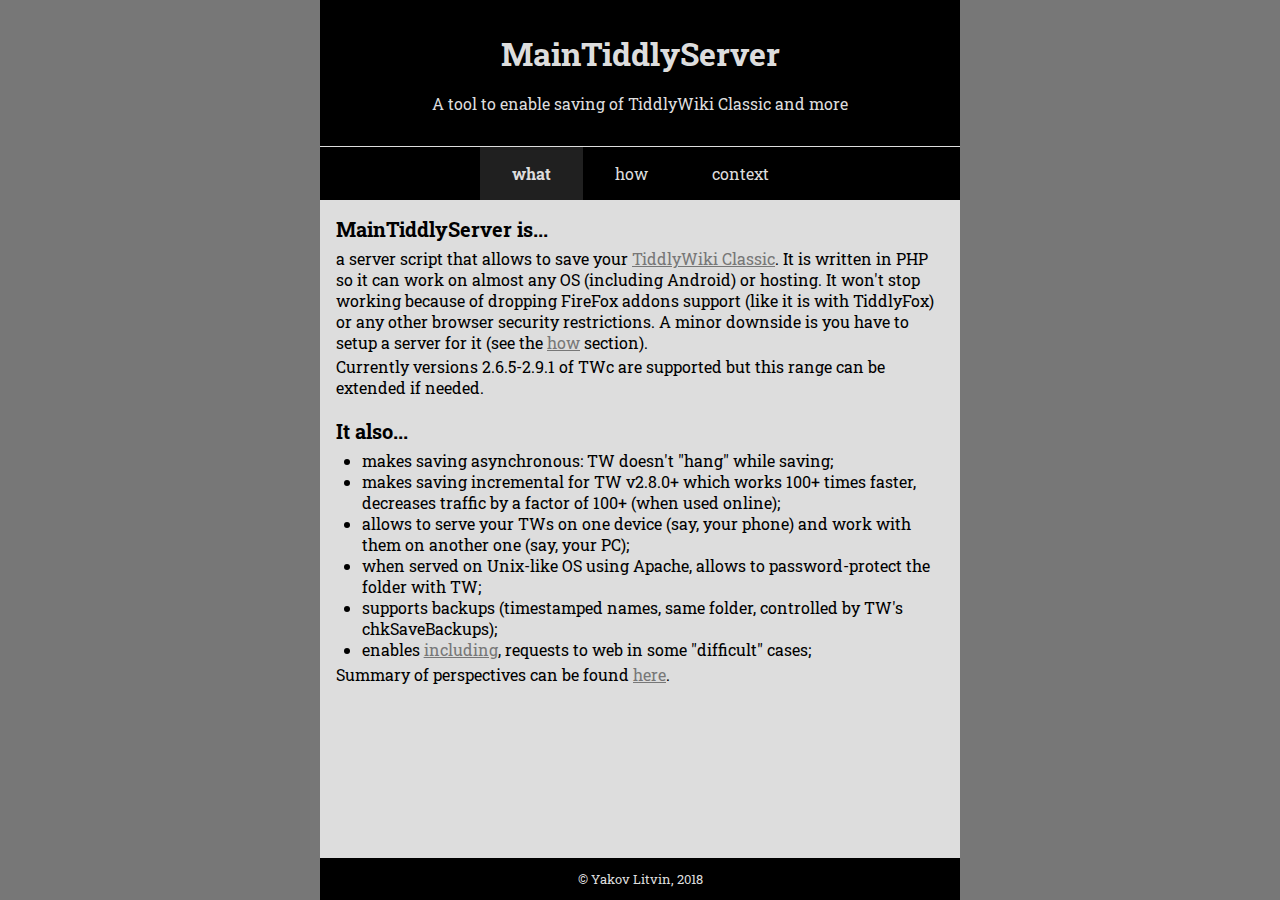
==== index.html @ 6994f8cf "add target _blank to the rest of the external links" ====
<!DOCTYPE html><html><head><title>MainTiddlyServer – A tool to enable saving of TiddlyWiki Classic and more</title><meta charset="UTF-8"><meta name="viewport" content="width=device-width, initial-scale=1"><link href="style.css" rel="stylesheet"></head><body><div class="wrapper"><header class="page_header"><div class="page_header__title">MainTiddlyServer</div><div class="page_header__subtitle">A tool to enable saving of TiddlyWiki Classic and more</div></header><nav class="navigation"><a class="navigation__link navigation__link_currently-opened" href="index.html">what</a><a class="navigation__link" href="usage.html">how</a><a class="navigation__link" href="about.html">context</a></nav><main><section><header>MainTiddlyServer is...</header><p>a server script that allows to save your <a href="https://classic.tiddlywiki.com/" target="_blank">TiddlyWiki Classic</a>.
It is written in PHP so it can work on almost any OS (including Android) or hosting.
It won't stop working because of dropping FireFox addons support (like it is with TiddlyFox)
or any other browser security restrictions.
A minor downside is you have to setup a server for it (see the <a href="usage.html">how</a> section).</p><p>Currently versions 2.6.5-2.9.1 of TWc are supported but this range can be extended if needed.</p></section><section><header>It also...</header><ul><li>makes saving asynchronous: TW doesn't "hang" while saving;</li><li>makes saving incremental for TW v2.8.0+ which works 100+ times faster,
decreases traffic by a factor of 100+ (when used online);</li><li>allows to serve your TWs on one device (say, your phone)
and work with them on another one (say, your PC);</li><li>when served on Unix-like OS using Apache, allows to password-protect the folder with TW;</li><li>supports backups (timestamped names, same folder, controlled by TW's chkSaveBackups);</li><li>enables <a href="http://yakovl.bplaced.net/TW/STP/STP.html" target="_blank">including</a>, requests to web in some "difficult" cases;</li></ul><p>Summary of perspectives can be found <a href="about.html#perspectives">here</a>.</p></section></main><footer>&copy; Yakov Litvin, 2018</footer></div></body></html>
---- style.css ----
@import url('https://fonts.googleapis.com/css?family=Roboto+Slab:400,700');
:root {
	--main-gray: #dddddd;
	font-family: 'Roboto Slab', sans-serif;
	font-size: 16px; /* let's set explicitly */
}
body {
	margin: 0;
	margin-left: calc(100vw - 100%); /* fixes the scrollbar jumping issue, see https://stackoverflow.com/q/6357870/3995261 */
	background-color: #777777;
}
.wrapper {
	background-color: var(--main-gray);

	width: 40em;
	max-width: 100%;
	/* horizontal align center */
	margin: 0 auto;

	/* stick footer to the bottom if the content is not long enough (see margin-top: auto) */
	min-height: 100vh;
	display: flex;
	flex-direction: column;
}
.page_header, main, footer {
	padding-left: 1rem;
	padding-right: 1rem;
	/* add some padding left and right, should be used on mobile */
}

.page_header {
	text-align: center;
	background-color: black;
	color: var(--main-gray);
	padding-top: 1.5em;
	padding-bottom: 1.5em;
	margin-bottom: 0.1em;
}
.page_header__title {
	padding: 0.25em 0 0.3em;
	font-size: 2rem;
	font-weight: 700;
}
.page_header__subtitle {
	padding: 0.5em 0;
}

.navigation {
	padding: 0; margin: 0;
	text-align: center;
	background-color: black;
	color: var(--main-gray);
}
.navigation__link {
	display: inline-block; padding: 1em 2em;
	text-decoration: none;
	color: inherit;
}
.navigation__link:hover { color: white; }
.navigation__link_currently-opened {
	font-weight: bold;
	pointer-events: none;
	cursor: default;
	background-color: #202020;
}

main {
	padding-top: 1em;
	padding-bottom: 1em;
	/*flex: 1 0 auto; /* growable non-shinkable: make footer stick to bottom */
}
main header {
	font-weight: 700;
	font-size: 1.25em;
	margin-top: 1.0em; margin-bottom: 0.3em;
}
main :first-child header { margin-top: 0em; }
main p, main section>ul, main section>ol {
	margin-top: 0.2em; margin-bottom: 0.2em;
}
main ul, main ol { padding-left: 1.6em; }
main a { color: #777777; }

footer {
	background-color: black;
	color: var(--main-gray);
	
	text-align: center;
	font-size: 0.8rem;
	
	margin-top: auto; /* https://stackoverflow.com/a/47640893/3995261 */
	width: 100%;
	box-sizing: border-box;
	padding-top: 1em;
	padding-bottom: 1em;
}
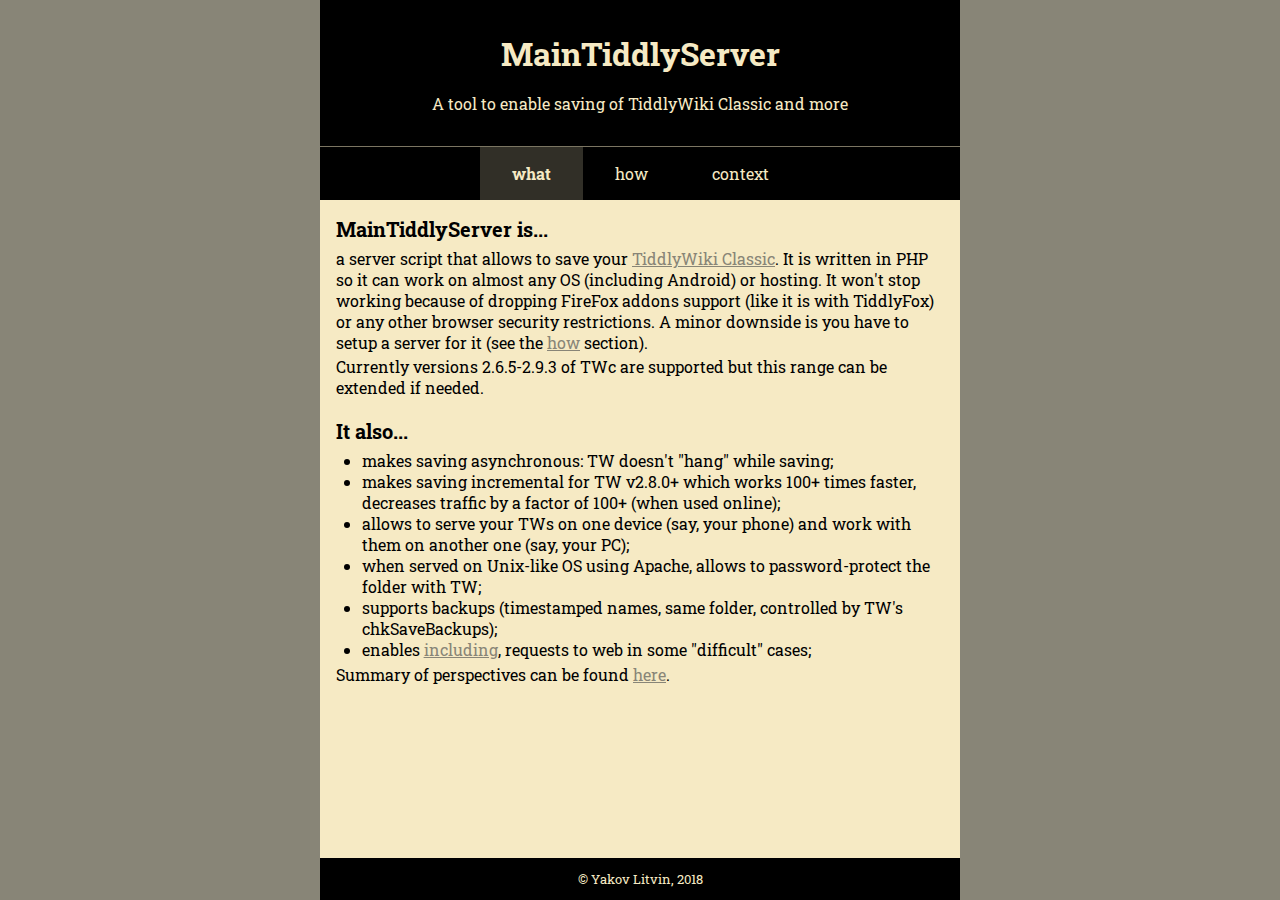
==== commit 86399f92: "update supported TW versions on index.html" ====
--- a/index.html
+++ b/index.html
@@ -1,7 +1,7 @@
-<!DOCTYPE html><html><head><title>MainTiddlyServer – A tool to enable saving of TiddlyWiki Classic and more</title><meta charset="UTF-8"><meta name="viewport" content="width=device-width, initial-scale=1"><link href="style.css" rel="stylesheet"></head><body><div class="wrapper"><header class="page_header"><div class="page_header__title">MainTiddlyServer</div><div class="page_header__subtitle">A tool to enable saving of TiddlyWiki Classic and more</div></header><nav class="navigation"><a class="navigation__link navigation__link_currently-opened" href="index.html">what</a><a class="navigation__link" href="usage.html">how</a><a class="navigation__link" href="about.html">context</a></nav><main><section><header>MainTiddlyServer is...</header><p>a server script that allows to save your <a href="https://classic.tiddlywiki.com/" target="_blank">TiddlyWiki Classic</a>.
+<!DOCTYPE html><html><head><title>MainTiddlyServer – A tool to enable saving of TiddlyWiki Classic and more</title><meta charset="UTF-8"><meta name="viewport" content="width=device-width, initial-scale=1"><link href="style.css" rel="stylesheet"></head><body><div class="wrapper"><header class="page-header"><div class="page-header__title">MainTiddlyServer</div><div class="page-header__subtitle">A tool to enable saving of TiddlyWiki Classic and more</div></header><nav class="navigation"><a class="navigation__link navigation__link_currently-opened" href="index.html">what</a><a class="navigation__link" href="usage.html">how</a><a class="navigation__link" href="about.html">context</a></nav><main><section><header>MainTiddlyServer is...</header><p>a server script that allows to save your <a href="https://classic.tiddlywiki.com/" target="_blank">TiddlyWiki Classic</a>.
 It is written in PHP so it can work on almost any OS (including Android) or hosting.
 It won't stop working because of dropping FireFox addons support (like it is with TiddlyFox)
 or any other browser security restrictions.
-A minor downside is you have to setup a server for it (see the <a href="usage.html">how</a> section).</p><p>Currently versions 2.6.5-2.9.1 of TWc are supported but this range can be extended if needed.</p></section><section><header>It also...</header><ul><li>makes saving asynchronous: TW doesn't "hang" while saving;</li><li>makes saving incremental for TW v2.8.0+ which works 100+ times faster,
+A minor downside is you have to setup a server for it (see the <a href="usage.html">how</a> section).</p><p>Currently versions 2.6.5-2.9.3 of TWc are supported but this range can be extended if needed.</p></section><section><header>It also...</header><ul><li>makes saving asynchronous: TW doesn't "hang" while saving;</li><li>makes saving incremental for TW v2.8.0+ which works 100+ times faster,
 decreases traffic by a factor of 100+ (when used online);</li><li>allows to serve your TWs on one device (say, your phone)
-and work with them on another one (say, your PC);</li><li>when served on Unix-like OS using Apache, allows to password-protect the folder with TW;</li><li>supports backups (timestamped names, same folder, controlled by TW's chkSaveBackups);</li><li>enables <a href="http://yakovl.bplaced.net/TW/STP/STP.html" target="_blank">including</a>, requests to web in some "difficult" cases;</li></ul><p>Summary of perspectives can be found <a href="about.html#perspectives">here</a>.</p></section></main><footer>&copy; Yakov Litvin, 2018</footer></div></body></html>+and work with them on another one (say, your PC);</li><li>when served on Unix-like OS using Apache, allows to password-protect the folder with TW;</li><li>supports backups (timestamped names, same folder, controlled by TW's chkSaveBackups);</li><li>enables <a href="http://yakovl.bplaced.net/TW/STP/STP.html" target="_blank">including</a>, requests to web in some "difficult" cases;</li></ul><p>Summary of perspectives can be found <a href="about.html#perspectives">here</a>.</p></section></main><footer class="wrapper__footer">&copy; Yakov Litvin, 2018</footer></div></body></html>--- a/style.css
+++ b/style.css
@@ -1,16 +1,26 @@
 @import url('https://fonts.googleapis.com/css?family=Roboto+Slab:400,700');
 :root {
-	--main-gray: #dddddd;
+	/* todo: try this approach instead for primary/opacity: https://stackoverflow.com/a/47831336/3995261 */
+	--primary-rgb: 246, 234, 196;
+	--darkish: #888577;
+	/* todo: try more colorizing, like:
+	   #8bd9f5 outside, #014353 for meta and main font color, #048cbd for links;
+	   check also TWC colors */
+	--meta-background: black;
 	font-family: 'Roboto Slab', sans-serif;
 	font-size: 16px; /* let's set explicitly */
 }
 body {
 	margin: 0;
-	margin-left: calc(100vw - 100%); /* fixes the scrollbar jumping issue, see https://stackoverflow.com/q/6357870/3995261 */
-	background-color: #777777;
+	background-color: var(--darkish);
+}
+@media (min-width: 60em) {
+	body {
+		margin-left: calc(100vw - 100%); /* fixes the scrollbar jumping issue, see https://stackoverflow.com/q/6357870/3995261 */
+	}
 }
 .wrapper {
-	background-color: var(--main-gray);
+	background-color: rgb(var(--primary-rgb));
 
 	width: 40em;
 	max-width: 100%;
@@ -22,52 +32,52 @@
 	display: flex;
 	flex-direction: column;
 }
-.page_header, main, footer {
+.page-header, main, .wrapper__footer {
 	padding-left: 1rem;
 	padding-right: 1rem;
 	/* add some padding left and right, should be used on mobile */
 }
+.page-header, .navigation, .wrapper__footer {
+	background-color: var(--meta-background);
+	color: rgb(var(--primary-rgb));
+	text-align: center;
+}
 
-.page_header {
-	text-align: center;
-	background-color: black;
-	color: var(--main-gray);
+.page-header {
 	padding-top: 1.5em;
 	padding-bottom: 1.5em;
 	margin-bottom: 0.1em;
+	box-shadow: 0 0.1em 0 rgba(0,0,0,0.5);
 }
-.page_header__title {
+.page-header__title {
 	padding: 0.25em 0 0.3em;
 	font-size: 2rem;
 	font-weight: 700;
 }
-.page_header__subtitle {
+.page-header__subtitle {
 	padding: 0.5em 0;
 }
 
 .navigation {
 	padding: 0; margin: 0;
-	text-align: center;
-	background-color: black;
-	color: var(--main-gray);
 }
 .navigation__link {
 	display: inline-block; padding: 1em 2em;
 	text-decoration: none;
 	color: inherit;
 }
-.navigation__link:hover { color: white; }
+.navigation__link:hover  { background-color: rgba(var(--primary-rgb), 0.3); }
+.navigation__link:active { background-color: rgba(var(--primary-rgb), 0.2); }
 .navigation__link_currently-opened {
 	font-weight: bold;
 	pointer-events: none;
 	cursor: default;
-	background-color: #202020;
+	background-color: rgba(var(--primary-rgb), 0.2);
 }
 
 main {
 	padding-top: 1em;
 	padding-bottom: 1em;
-	/*flex: 1 0 auto; /* growable non-shinkable: make footer stick to bottom */
 }
 main header {
 	font-weight: 700;
@@ -79,13 +89,17 @@
 	margin-top: 0.2em; margin-bottom: 0.2em;
 }
 main ul, main ol { padding-left: 1.6em; }
-main a { color: #777777; }
+main a { color: var(--darkish); }
 
-footer {
-	background-color: black;
-	color: var(--main-gray);
-	
-	text-align: center;
+.donation-form {
+	display: flex;
+}
+.donation-form__image {
+	height: 2.5em;
+	margin: 1em auto;
+}
+
+.wrapper__footer {
 	font-size: 0.8rem;
 	
 	margin-top: auto; /* https://stackoverflow.com/a/47640893/3995261 */
@@ -93,4 +107,9 @@
 	box-sizing: border-box;
 	padding-top: 1em;
 	padding-bottom: 1em;
-}+}
+
+::selection {
+	background: #bbbbbb;
+}
+/* scrollbars and parts of browser interface are also grey */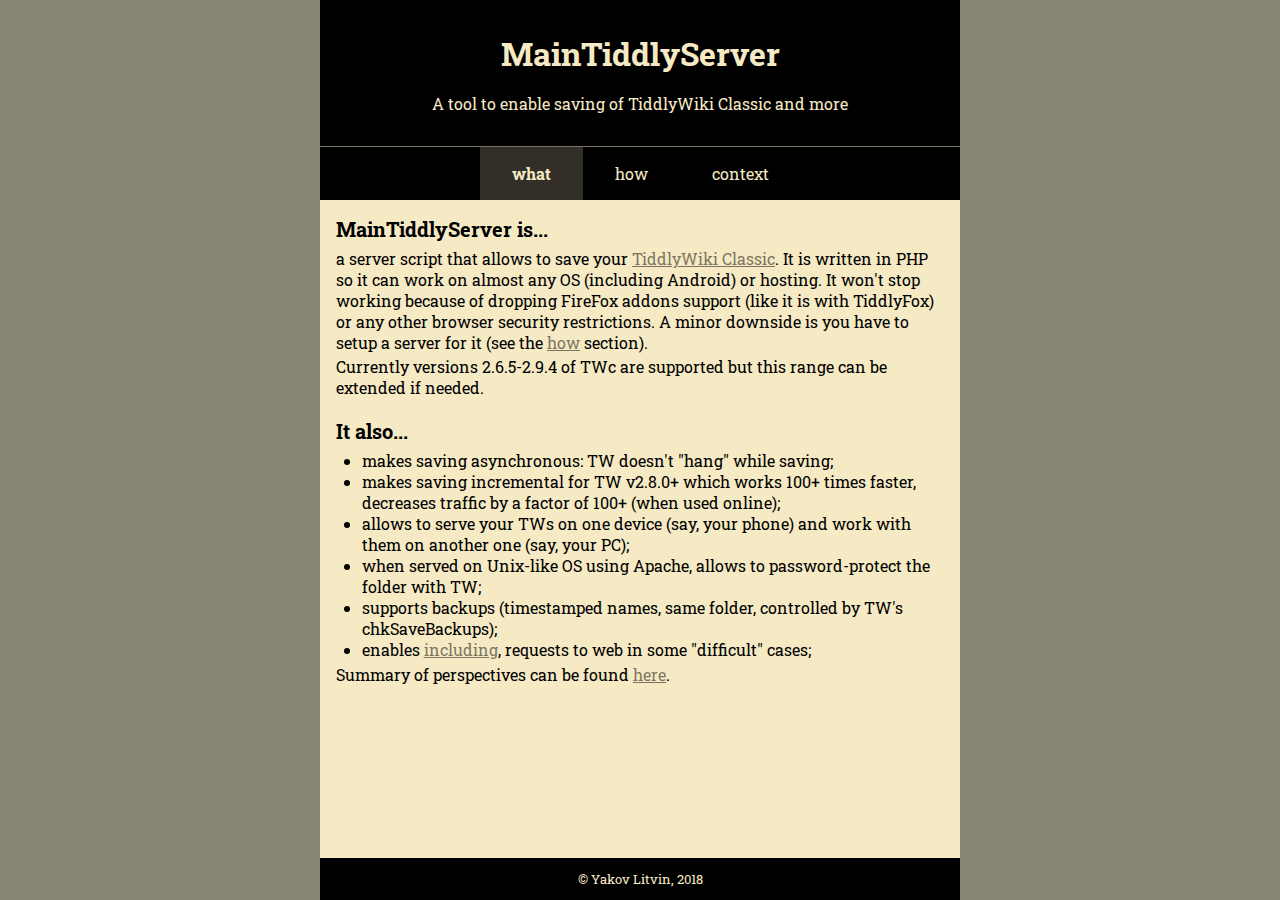
==== commit 9eb26808: "docs: update supported versions range on the main page" ====
--- a/index.html
+++ b/index.html
@@ -2,6 +2,6 @@
 It is written in PHP so it can work on almost any OS (including Android) or hosting.
 It won't stop working because of dropping FireFox addons support (like it is with TiddlyFox)
 or any other browser security restrictions.
-A minor downside is you have to setup a server for it (see the <a href="usage.html">how</a> section).</p><p>Currently versions 2.6.5-2.9.3 of TWc are supported but this range can be extended if needed.</p></section><section><header>It also...</header><ul><li>makes saving asynchronous: TW doesn't "hang" while saving;</li><li>makes saving incremental for TW v2.8.0+ which works 100+ times faster,
+A minor downside is you have to setup a server for it (see the <a href="usage.html">how</a> section).</p><p>Currently versions 2.6.5-2.9.4 of TWc are supported but this range can be extended if needed.</p></section><section><header>It also...</header><ul><li>makes saving asynchronous: TW doesn't "hang" while saving;</li><li>makes saving incremental for TW v2.8.0+ which works 100+ times faster,
 decreases traffic by a factor of 100+ (when used online);</li><li>allows to serve your TWs on one device (say, your phone)
 and work with them on another one (say, your PC);</li><li>when served on Unix-like OS using Apache, allows to password-protect the folder with TW;</li><li>supports backups (timestamped names, same folder, controlled by TW's chkSaveBackups);</li><li>enables <a href="http://yakovl.bplaced.net/TW/STP/STP.html" target="_blank">including</a>, requests to web in some "difficult" cases;</li></ul><p>Summary of perspectives can be found <a href="about.html#perspectives">here</a>.</p></section></main><footer class="wrapper__footer">&copy; Yakov Litvin, 2018</footer></div></body></html>--- a/style.css
+++ b/style.css
@@ -85,11 +85,11 @@
 	margin-top: 1.0em; margin-bottom: 0.3em;
 }
 main :first-child header { margin-top: 0em; }
-main p, main section>ul, main section>ol {
+main p, main section > ul, main section > ol {
 	margin-top: 0.2em; margin-bottom: 0.2em;
 }
 main ul, main ol { padding-left: 1.6em; }
-main a { color: var(--darkish); }
+main a { color: inherit; opacity: 0.5; }
 
 .donation-form {
 	display: flex;
@@ -110,6 +110,21 @@
 }
 
 ::selection {
-	background: #bbbbbb;
+	background: #b7b69f;
 }
-/* scrollbars and parts of browser interface are also grey */+/* scrollbars and parts of browser interface are also grey */
+
+@media (prefers-color-scheme: dark) {
+	:root {
+	  --darkish: #373630;
+	  --primary-rgb: 150, 143, 120;
+	}
+	.wrapper {
+	  color: rgb(var(--primary-rgb));
+	  background: rgba(0, 0, 0, 0.5);
+	}
+	main a { opacity: 0.7; }
+	::selection {
+	  background: rgba(var(--primary-rgb), 0.3);
+	}
+}
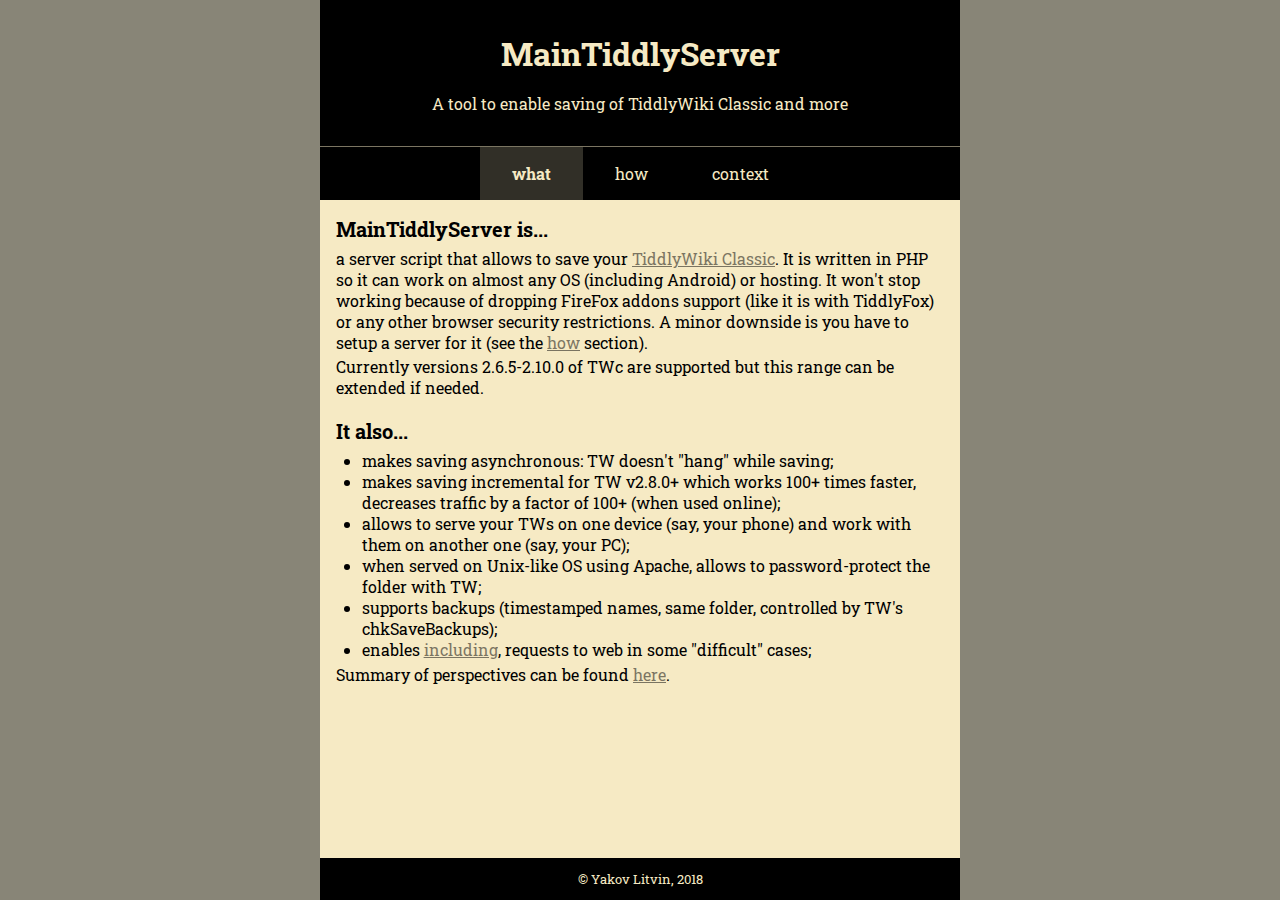
==== commit d3ea73d2: "docs: update supported TW version on site" ====
--- a/index.html
+++ b/index.html
@@ -2,6 +2,6 @@
 It is written in PHP so it can work on almost any OS (including Android) or hosting.
 It won't stop working because of dropping FireFox addons support (like it is with TiddlyFox)
 or any other browser security restrictions.
-A minor downside is you have to setup a server for it (see the <a href="usage.html">how</a> section).</p><p>Currently versions 2.6.5-2.9.4 of TWc are supported but this range can be extended if needed.</p></section><section><header>It also...</header><ul><li>makes saving asynchronous: TW doesn't "hang" while saving;</li><li>makes saving incremental for TW v2.8.0+ which works 100+ times faster,
+A minor downside is you have to setup a server for it (see the <a href="usage.html">how</a> section).</p><p>Currently versions 2.6.5-2.10.0 of TWc are supported but this range can be extended if needed.</p></section><section><header>It also...</header><ul><li>makes saving asynchronous: TW doesn't "hang" while saving;</li><li>makes saving incremental for TW v2.8.0+ which works 100+ times faster,
 decreases traffic by a factor of 100+ (when used online);</li><li>allows to serve your TWs on one device (say, your phone)
 and work with them on another one (say, your PC);</li><li>when served on Unix-like OS using Apache, allows to password-protect the folder with TW;</li><li>supports backups (timestamped names, same folder, controlled by TW's chkSaveBackups);</li><li>enables <a href="http://yakovl.bplaced.net/TW/STP/STP.html" target="_blank">including</a>, requests to web in some "difficult" cases;</li></ul><p>Summary of perspectives can be found <a href="about.html#perspectives">here</a>.</p></section></main><footer class="wrapper__footer">&copy; Yakov Litvin, 2018</footer></div></body></html>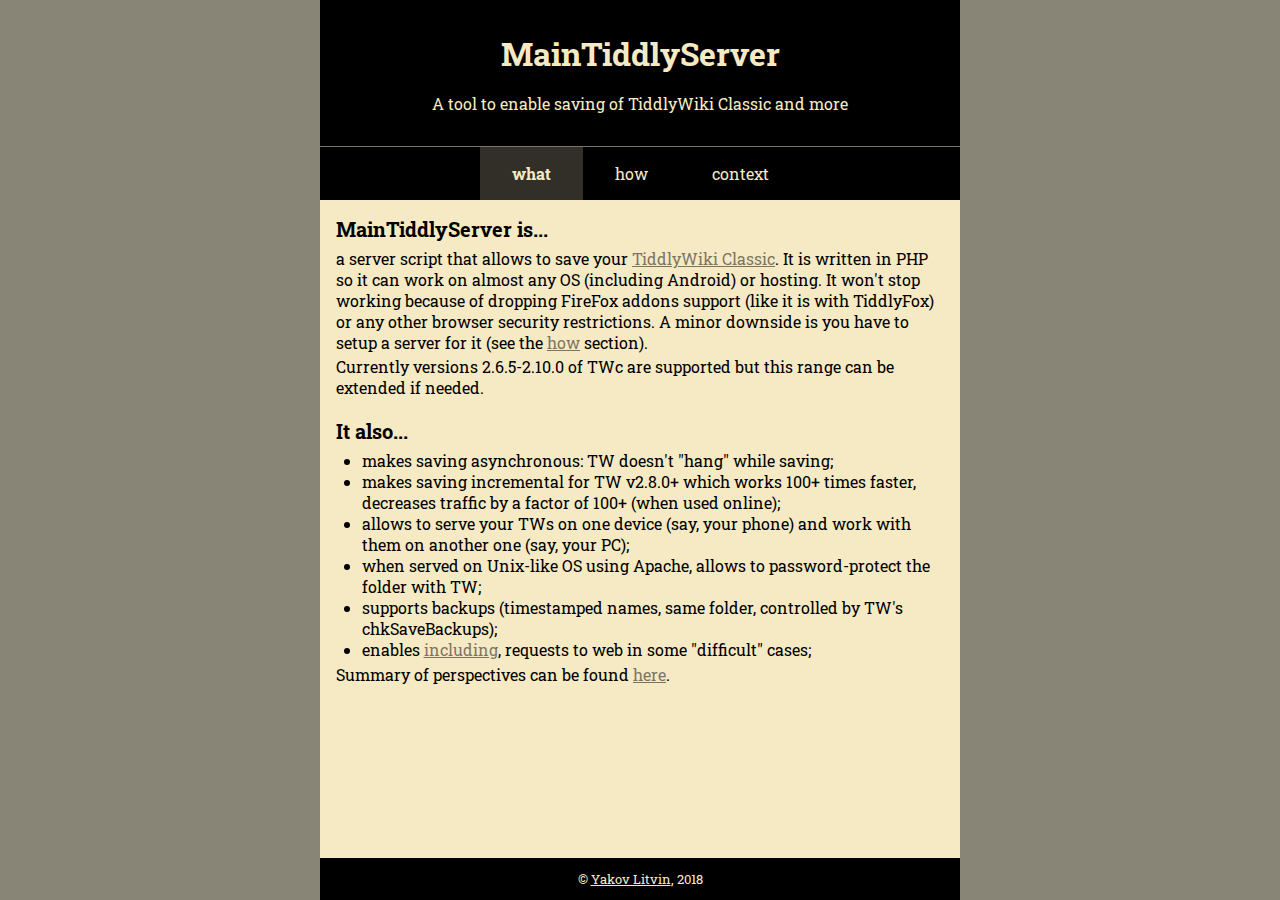
==== commit 5ee407e4: "docs: add link to the central site in the footer" ====
--- a/index.html
+++ b/index.html
@@ -4,4 +4,4 @@
 or any other browser security restrictions.
 A minor downside is you have to setup a server for it (see the <a href="usage.html">how</a> section).</p><p>Currently versions 2.6.5-2.10.0 of TWc are supported but this range can be extended if needed.</p></section><section><header>It also...</header><ul><li>makes saving asynchronous: TW doesn't "hang" while saving;</li><li>makes saving incremental for TW v2.8.0+ which works 100+ times faster,
 decreases traffic by a factor of 100+ (when used online);</li><li>allows to serve your TWs on one device (say, your phone)
-and work with them on another one (say, your PC);</li><li>when served on Unix-like OS using Apache, allows to password-protect the folder with TW;</li><li>supports backups (timestamped names, same folder, controlled by TW's chkSaveBackups);</li><li>enables <a href="http://yakovl.bplaced.net/TW/STP/STP.html" target="_blank">including</a>, requests to web in some "difficult" cases;</li></ul><p>Summary of perspectives can be found <a href="about.html#perspectives">here</a>.</p></section></main><footer class="wrapper__footer">&copy; Yakov Litvin, 2018</footer></div></body></html>+and work with them on another one (say, your PC);</li><li>when served on Unix-like OS using Apache, allows to password-protect the folder with TW;</li><li>supports backups (timestamped names, same folder, controlled by TW's chkSaveBackups);</li><li>enables <a href="http://yakovl.bplaced.net/TW/STP/STP.html" target="_blank">including</a>, requests to web in some "difficult" cases;</li></ul><p>Summary of perspectives can be found <a href="about.html#perspectives">here</a>.</p></section></main><footer class="wrapper__footer">&copy; <a href="https://yakovlitvin.pro/TW/" target="_blank">Yakov Litvin</a>, 2018</footer></div></body></html>--- a/style.css
+++ b/style.css
@@ -109,6 +109,10 @@
 	padding-bottom: 1em;
 }
 
+footer a {
+    color: inherit;
+}
+
 ::selection {
 	background: #b7b69f;
 }
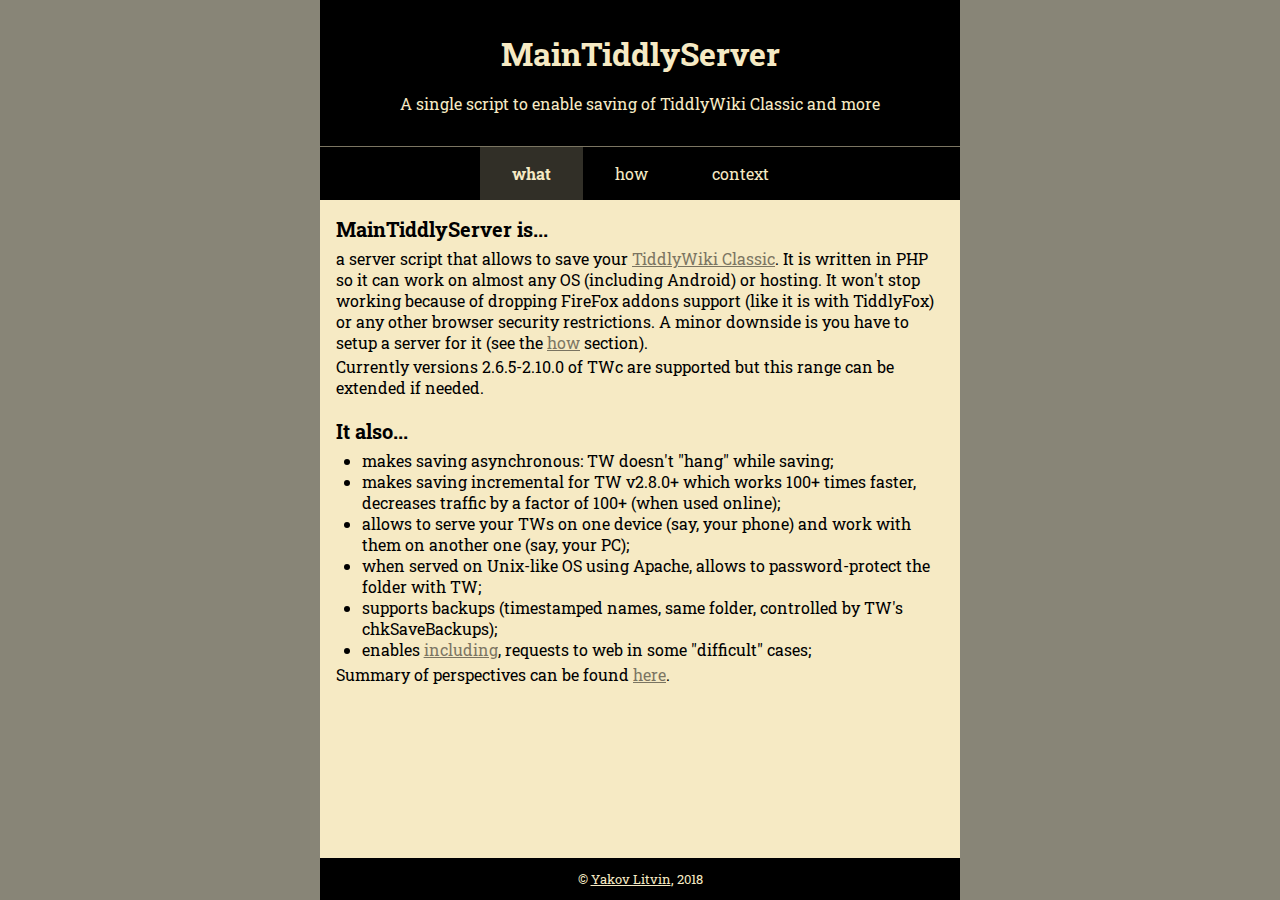
==== commit 0a22ea14: "docs: update site title" ====
--- a/index.html
+++ b/index.html
@@ -1,4 +1,4 @@
-<!DOCTYPE html><html><head><title>MainTiddlyServer – A tool to enable saving of TiddlyWiki Classic and more</title><meta charset="UTF-8"><meta name="viewport" content="width=device-width, initial-scale=1"><link href="style.css" rel="stylesheet"></head><body><div class="wrapper"><header class="page-header"><div class="page-header__title">MainTiddlyServer</div><div class="page-header__subtitle">A tool to enable saving of TiddlyWiki Classic and more</div></header><nav class="navigation"><a class="navigation__link navigation__link_currently-opened" href="index.html">what</a><a class="navigation__link" href="usage.html">how</a><a class="navigation__link" href="about.html">context</a></nav><main><section><header>MainTiddlyServer is...</header><p>a server script that allows to save your <a href="https://classic.tiddlywiki.com/" target="_blank">TiddlyWiki Classic</a>.
+<!DOCTYPE html><html><head><title>MainTiddlyServer – A single script to enable saving of TiddlyWiki Classic and more</title><meta charset="UTF-8"><meta name="viewport" content="width=device-width, initial-scale=1"><link href="style.css" rel="stylesheet"></head><body><div class="wrapper"><header class="page-header"><div class="page-header__title">MainTiddlyServer</div><div class="page-header__subtitle">A single script to enable saving of TiddlyWiki Classic and more</div></header><nav class="navigation"><a class="navigation__link navigation__link_currently-opened" href="index.html">what</a><a class="navigation__link" href="usage.html">how</a><a class="navigation__link" href="about.html">context</a></nav><main><section><header>MainTiddlyServer is...</header><p>a server script that allows to save your <a href="https://classic.tiddlywiki.com/" target="_blank">TiddlyWiki Classic</a>.
 It is written in PHP so it can work on almost any OS (including Android) or hosting.
 It won't stop working because of dropping FireFox addons support (like it is with TiddlyFox)
 or any other browser security restrictions.
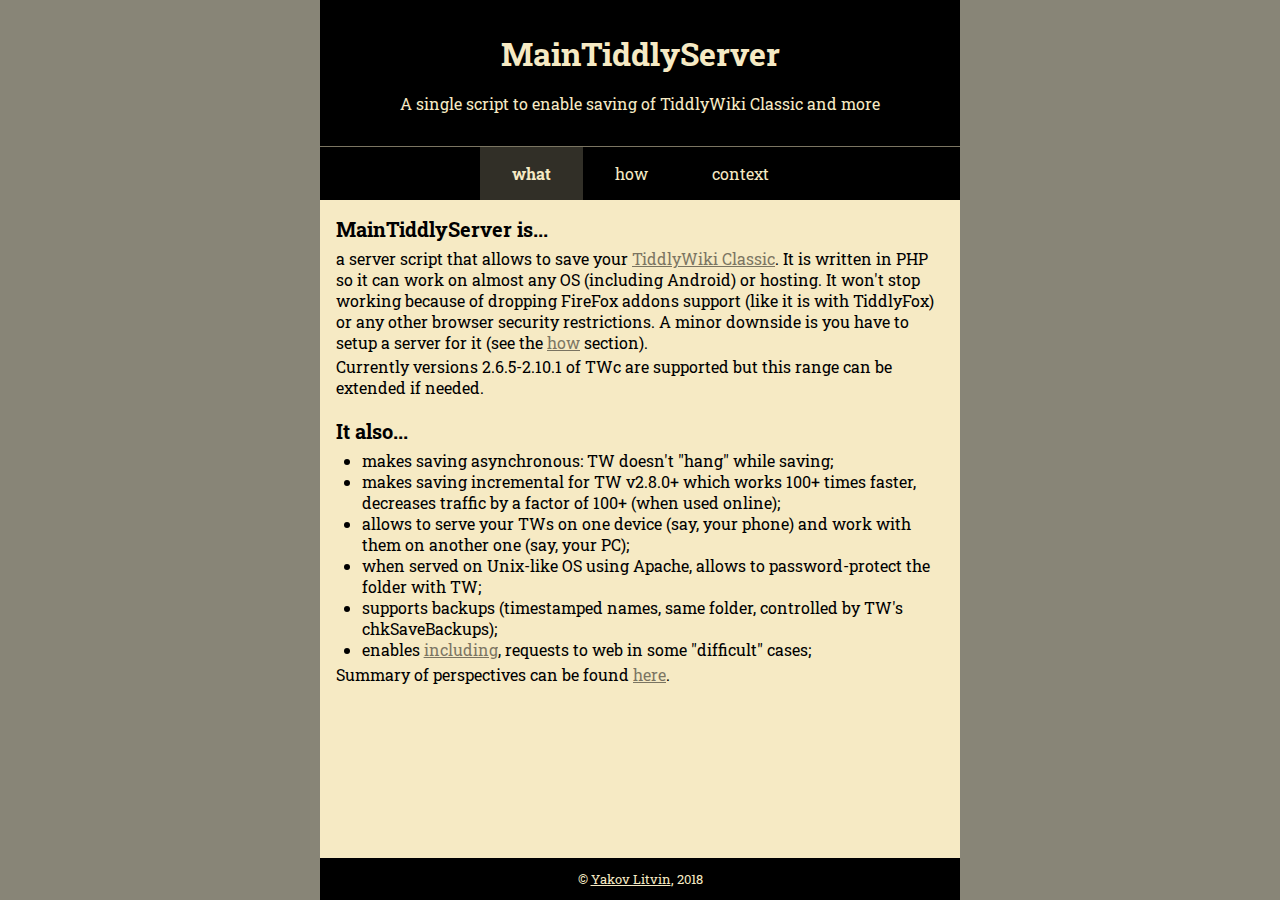
==== commit 94501670: "version: bump to 1.7.5, update changelog, site" ====
--- a/index.html
+++ b/index.html
@@ -2,6 +2,6 @@
 It is written in PHP so it can work on almost any OS (including Android) or hosting.
 It won't stop working because of dropping FireFox addons support (like it is with TiddlyFox)
 or any other browser security restrictions.
-A minor downside is you have to setup a server for it (see the <a href="usage.html">how</a> section).</p><p>Currently versions 2.6.5-2.10.0 of TWc are supported but this range can be extended if needed.</p></section><section><header>It also...</header><ul><li>makes saving asynchronous: TW doesn't "hang" while saving;</li><li>makes saving incremental for TW v2.8.0+ which works 100+ times faster,
+A minor downside is you have to setup a server for it (see the <a href="usage.html">how</a> section).</p><p>Currently versions 2.6.5-2.10.1 of TWc are supported but this range can be extended if needed.</p></section><section><header>It also...</header><ul><li>makes saving asynchronous: TW doesn't "hang" while saving;</li><li>makes saving incremental for TW v2.8.0+ which works 100+ times faster,
 decreases traffic by a factor of 100+ (when used online);</li><li>allows to serve your TWs on one device (say, your phone)
 and work with them on another one (say, your PC);</li><li>when served on Unix-like OS using Apache, allows to password-protect the folder with TW;</li><li>supports backups (timestamped names, same folder, controlled by TW's chkSaveBackups);</li><li>enables <a href="http://yakovl.bplaced.net/TW/STP/STP.html" target="_blank">including</a>, requests to web in some "difficult" cases;</li></ul><p>Summary of perspectives can be found <a href="about.html#perspectives">here</a>.</p></section></main><footer class="wrapper__footer">&copy; <a href="https://yakovlitvin.pro/TW/" target="_blank">Yakov Litvin</a>, 2018</footer></div></body></html>